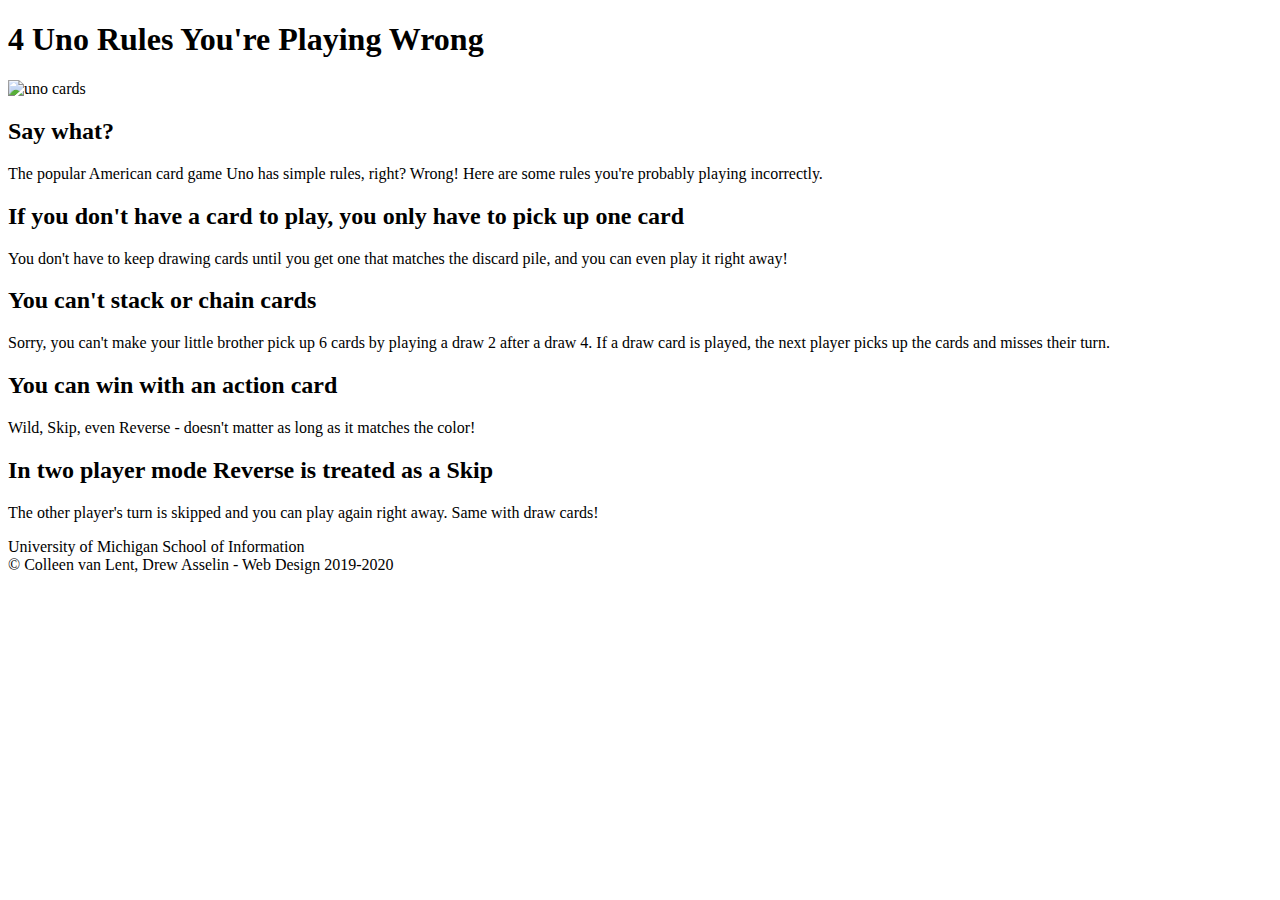
==== homework2/index.html @ 2df06ba0 "Update index.html" ====
<!DOCTYPE html>
<html lang="en" dir="ltr">
  <head>
    <meta charset="UTF-8">
    <title>4 Uno Rules You're Playing Wrong</title>
    <link rel="stylesheet" href="https://alopmedi.github.io/homework/homework/homework2/css/html5reset.css">
    <link rel="stylesheet" href="https://alopmedi.github.io/homework/homework/homework2/css/style.css">
  </head>
  <body>
    <header>
      <h1>4 Uno Rules You're Playing Wrong</h1>
      <img src="images/uno-cards.jpg" alt="uno cards" />
    </header>
    <main>
      <div id="intro">
      <h2>Say what?</h2>
      <p>The popular American card game Uno has simple rules, right? Wrong! Here are some rules you're probably playing incorrectly.</p>
      </div>

      <div id="red">
        <h2>If you don't have a card to play, you only have to pick up one card</h2>
        <p>You don't have to keep drawing cards until you get one that matches the discard pile, and you can even play it right away!</p>
      </div>

      <div id="blue">
        <h2>You can't stack or chain cards</h2>
        <p>Sorry, you can't make your little brother pick up 6 cards by playing a draw 2 after a draw 4. If a draw card is played, the next player picks up the cards and misses their turn.</p>
      </div>

      <div id="yellow">
        <h2>You can win with an action card</h2>
        <p>Wild, Skip, even Reverse - doesn't matter as long as it matches the color!</p>
      </div>

      <div id="green">
        <h2>In two player mode Reverse is treated as a Skip</h2>
        <p>The other player's turn is skipped and you can play again right away. Same with draw cards!</p>
      </div>
    </main>
    <footer>
      <p>University of Michigan School of Information <br/>
        &copy; Colleen van Lent, Drew Asselin - Web Design 2019-2020</p>
    </footer>
  </body>
</html>
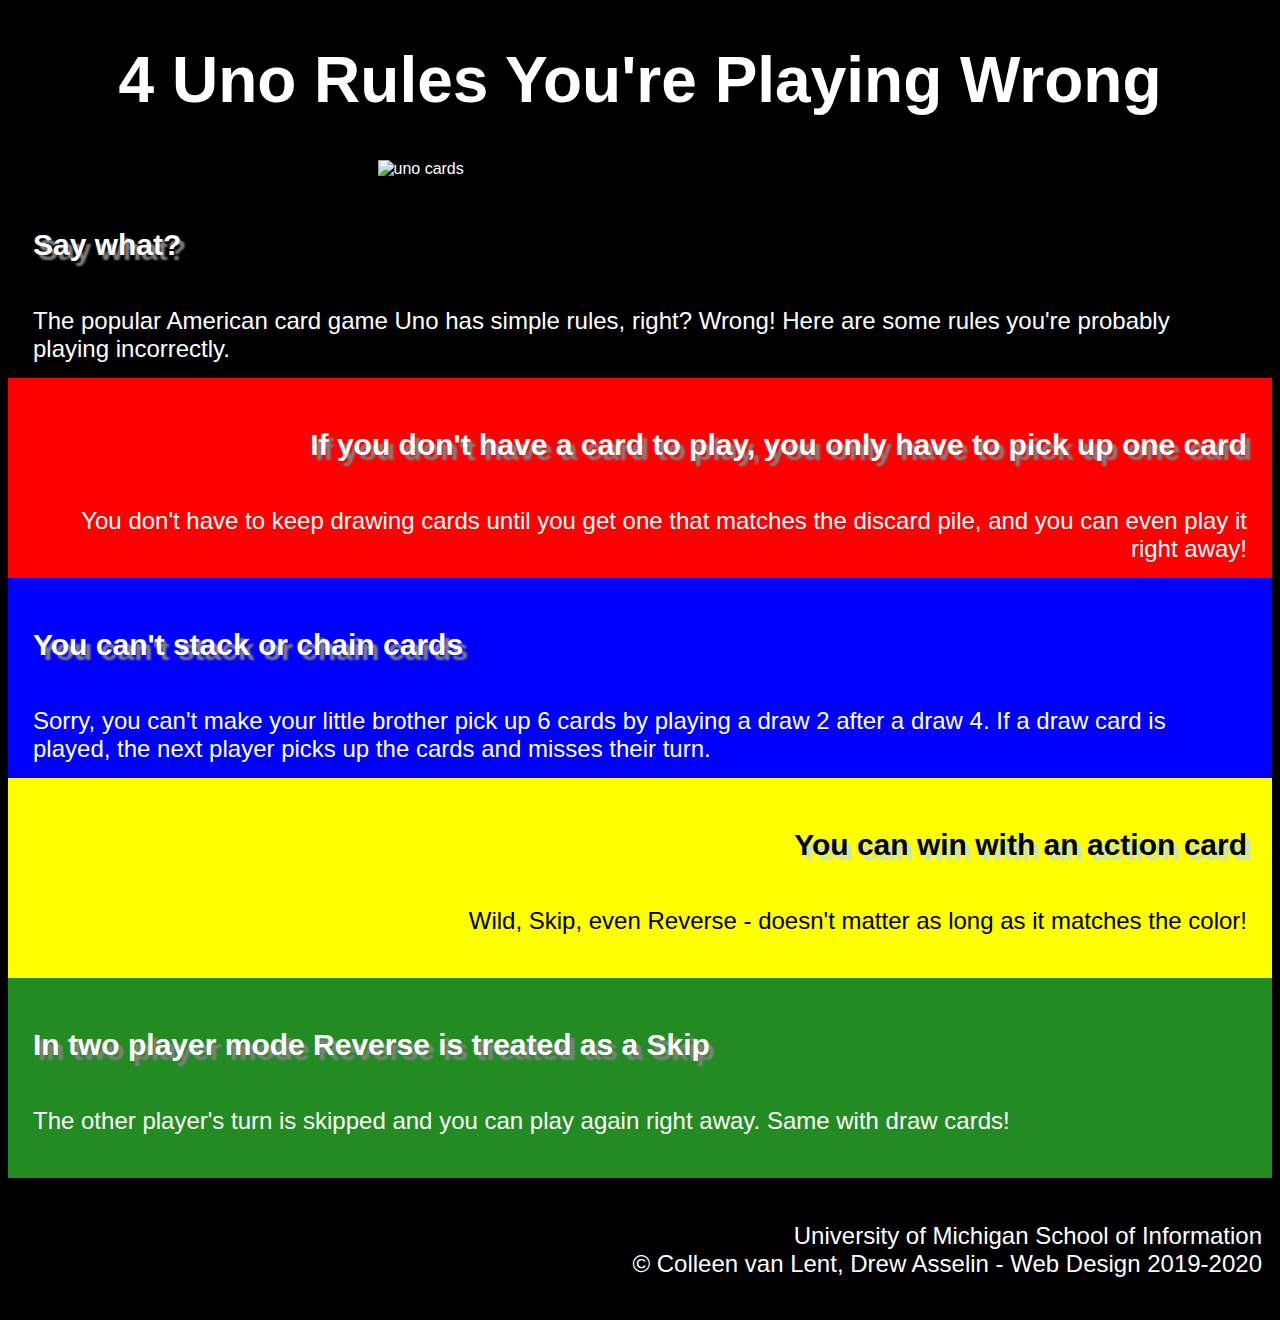
==== commit e204bb90: "Update index.html" ====
--- a/homework2/index.html
+++ b/homework2/index.html
@@ -3,15 +3,15 @@
   <head>
     <meta charset="UTF-8">
     <title>4 Uno Rules You're Playing Wrong</title>
-    <link rel="stylesheet" href="https://alopmedi.github.io/homework/homework/homework2/css/html5reset.css">
-    <link rel="stylesheet" href="https://alopmedi.github.io/homework/homework/homework2/css/style.css">
+    <link rel="stylesheet" href="css/html5reset.css">
+    <link rel="stylesheet" href="css/style.css">
   </head>
   <body>
-    <header>
+
+  <main>
       <h1>4 Uno Rules You're Playing Wrong</h1>
       <img src="images/uno-cards.jpg" alt="uno cards" />
-    </header>
-    <main>
+
       <div id="intro">
       <h2>Say what?</h2>
       <p>The popular American card game Uno has simple rules, right? Wrong! Here are some rules you're probably playing incorrectly.</p>
--- a/homework2/css/style.css
+++ b/homework2/css/style.css
@@ -0,0 +1,94 @@
+body{ 
+	font-family: Lucida Grande, sans-serif;
+	color: #ffffff;
+	background-color: #000000;
+
+  /* Default text is Lucida Grande font with a sans-serif as a fallback option*/
+
+}
+h1{
+	font-size: 64px;
+	text-align: center;
+
+  /* Header 1 is 64px, centered */
+  
+}
+h2{
+	font-size: 30px;
+	color: #ffffff;
+	text-shadow: 5px 5px 2px #808080;
+
+  /* Header 2 is 30px, with grey (#808080) drop shadow that is offset 5px horizontally, 5px vertically, and 2px blur */
+}
+p{
+	font-size: 24px;
+	padding-top:20px;
+	
+  /* Paragraphs use 24px font and have 20px padding on the top only*/
+  
+}
+img{
+	display: block;
+ 	margin-left: auto;
+  	margin-right: auto;
+  	width: 525px;
+
+  /* All images are on their own line; All images are centered; All images are 525px wide with proper aspect ratio (they are not warped or stretched);*/
+ 
+}
+div{
+	height: 150px;
+	padding: 25px;
+}
+
+  /* All divs must be at least 150px tall (but will automatically be taller if needed) with 25px padding on all sides */
+
+#red{
+	background-color: #ff0000;
+	text-align: right;
+}
+
+  /* Background color is red (pick a hex value that passes the validator); Text is aligned on the right side */
+
+#blue{
+	background-color: #0000ff;
+	text-align: left;
+}
+
+  /*  Background color is blue (pick a hex value that passes the validator); Text is aligned on the left side*/
+
+#yellow{
+	color: #000000;
+	background-color: #ffff00;
+	text-align: right;
+
+}
+#yellow h2{
+	color: #000000;
+	text-shadow: 5px 5px 2px #c7e2c7;
+
+}
+
+
+  /*  a.     Background color is yellow (pick a hex value that passes the validator)
+b.     Text is aligned on the right side
+c.     Header 2 and paragraph text is black
+d.     Header 2 drop shadow is #c7e2c7 with the same parameters as above*/
+
+#green {
+	background-color: #228B22;
+	text-align: left;
+
+}
+
+/* a.     Background color is green (pick a hex value that passes the validator)
+b.     Text is aligned on the left side*/
+
+footer{
+	text-align: right;
+	padding-bottom: 10px;
+	padding-right: 10px;
+}
+
+/* Footer text is right-aligned with 10px padding on the bottom and right only*/
+
